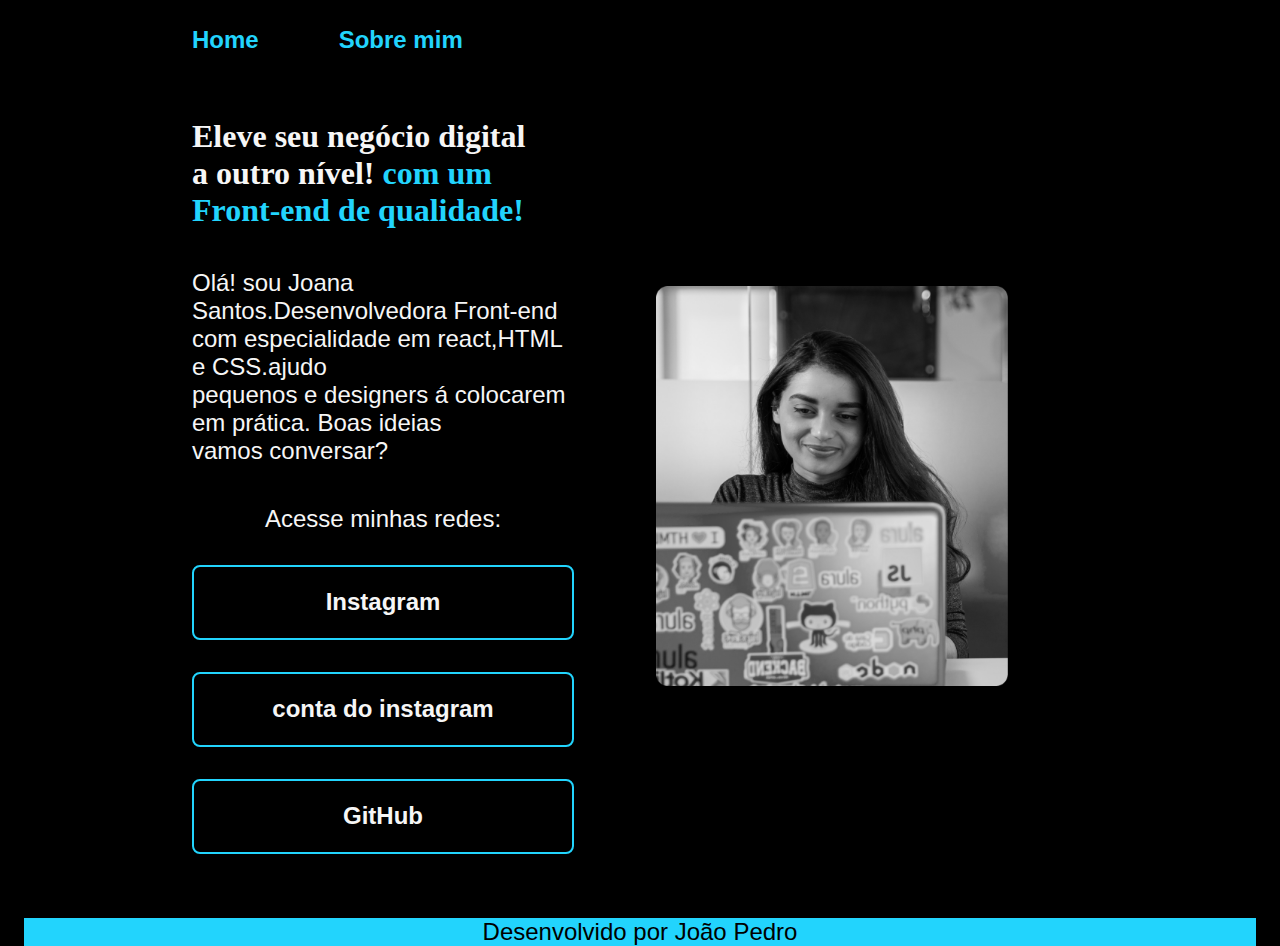
==== index.html @ 234bd1c4 "Add files via upload" ====
<!DOCTYPE html>
<html lang="pt-br">
<head>
    <meta charset="UTF-8">
    <meta http-equiv="X-UA-Compatible" content="IE=edge">
    <meta name="viewport" content="width=device-width, initial-scale=1.0">
    <title>Portfolio</title>
    <link rel="stylesheet" href="../styles/style.css">
    
</head>
<body>
      <header class="cabecalho">
        <nav class="cabecalho__menu">
            <a class="cabecalho__menu__link" href="index.html">Home</a>
            <a class="cabecalho__menu__link" href="about.html">Sobre mim</a>
        </nav>
      </header>
    <main class="apresentacao">
        <section class="apresentacao__conteudo">
            <h1 class="apresentacao__conteudo--titulo">

                Eleve seu negócio digital <br> a outro nível!
                 <strong class="titulo-destaque"> com um<br> Front-end de qualidade!</strong>
           </h1>

            <p class="apresentacao__conteudo__texto">
                
                Olá! sou Joana Santos.Desenvolvedora Front-end <br> com especialidade em react,HTML e
                CSS.ajudo <br> pequenos e designers á colocarem em  prática. Boas ideias <br> vamos conversar?
            </p>

            <div class="apresentacao__links">

                <h2 class="apresentacao__links__subtitulo">Acesse minhas redes:</h2>
                <a class="apresentacao__links__navegacao" href="https://instagram.com/joao___siqueira11">Instagram</a>
                <a class="apresentacao__links__navegacao" href="https://instagram.com/janainab186">conta do instagram</a> 
                <a class="apresentacao__links__navegacao" href="https://GitHub.com/joaodevprogramador11">GitHub</a>
                

            </div>

        </section> 
        <img class="apresentacao__imagem" src="../image/Rectangle 47.png" alt="Foto das Joana Santos programando" width="600px"  height="400">

    <main></main>

    </main>
  
   <footer class="rodape">
      <p> Desenvolvido por João Pedro</p>
   </footer>
</body>
</html>
---- styles/style.css ----
:root{
    --cor-primaria: #000000;
    --cor-secundario:#f6f6f6;
    --cor-terciario: #22d4fd;
    --cor-hover: #272727;

    --font-principal:'Krona One', sans-serif;
    --font-secundaria: 'Monteserrat', sans-serif;
}


*{
    margin: 0;
    padding: 0;
}

body{
    height: 100vh;
    box-sizing: border-box;
    background-color: var(--cor-primaria);
    color: var(--cor-secundario);
    gap: 80px;
}

.cabecalho{
    padding: 2% 0% 0% 15%;
}

.cabecalho__menu{
    display: flex;
    gap: 80px;
}

.cabecalho__menu__link{
    font-family: var(--font-secundaria);
    font-size: 24px;
    font-weight: 600;
    color: var(--cor-terciario);
    text-decoration: none;
}


.titulo-destaque{
    color: var(--cor-terciario);

}
.apresentacao{
    margin: 5% 15%;
    display:flex;
    align-items: center;
    justify-content: space-between;
    gap: 82px;
}

.apresentacao__conteudo{
    width: 615px;
    display: flex;
    flex-direction: column;
    gap: 40px;
}

.apresentacao__conteudo__texto{
    font-size: 24px;
    font-family: var(--font-secundaria);
}

.apresentacao__conteudo__titulo{
    font-size: 2.5rem;
    font-family: var(--fonte-principal);

}

.apresentacao__links{
  display: flex;
  flex-direction: column;
  justify-content: space-between;
  align-items: center;
  gap: 32px;
}

.apresentacao__links__subtitulo{
    font-family: var(--font-principal);
    font-weight: 400;
    font-size: 24px;
}

.apresentacao__links__navegacao{
    border: 2px solid var(--cor-terciario);
    /* background-color:  #22D4FD; */
    width: 378px;
    text-align: center;
    border-radius: 8px;
    font-size: 24px;
    font-weight: 600;
    padding: 21.5px 0;
    text-decoration: none;
    color: var(--cor-secundario);
    font-family:  var(--font-secundaria);

}

.apresentacao__links__link:hover{
    background-color: var(--cor-hover);
}

.apresentacao__imagem{
width: 50%;
display: flex;
flex-direction: column;
gap: 40px;
}


.rodape{
 margin: 24px;
color: var(--cor-primaria);
background-color: var(--cor-terciario);
text-align: center;
font-family: var(--font-secundaria);
font-size: 1.5rem;
font-weight: 400;
}

@media (max-width:1200px) {

    .cabecalho{
        padding: 10%;
    }

    .cabecalho__menu{
        justify-content: center;
    }

    .apresentacao{
        flex-direction: column-reverse;
        padding: 5%;
    }

    .apresentacao__conteudo{
        width: 100%;
    }
}
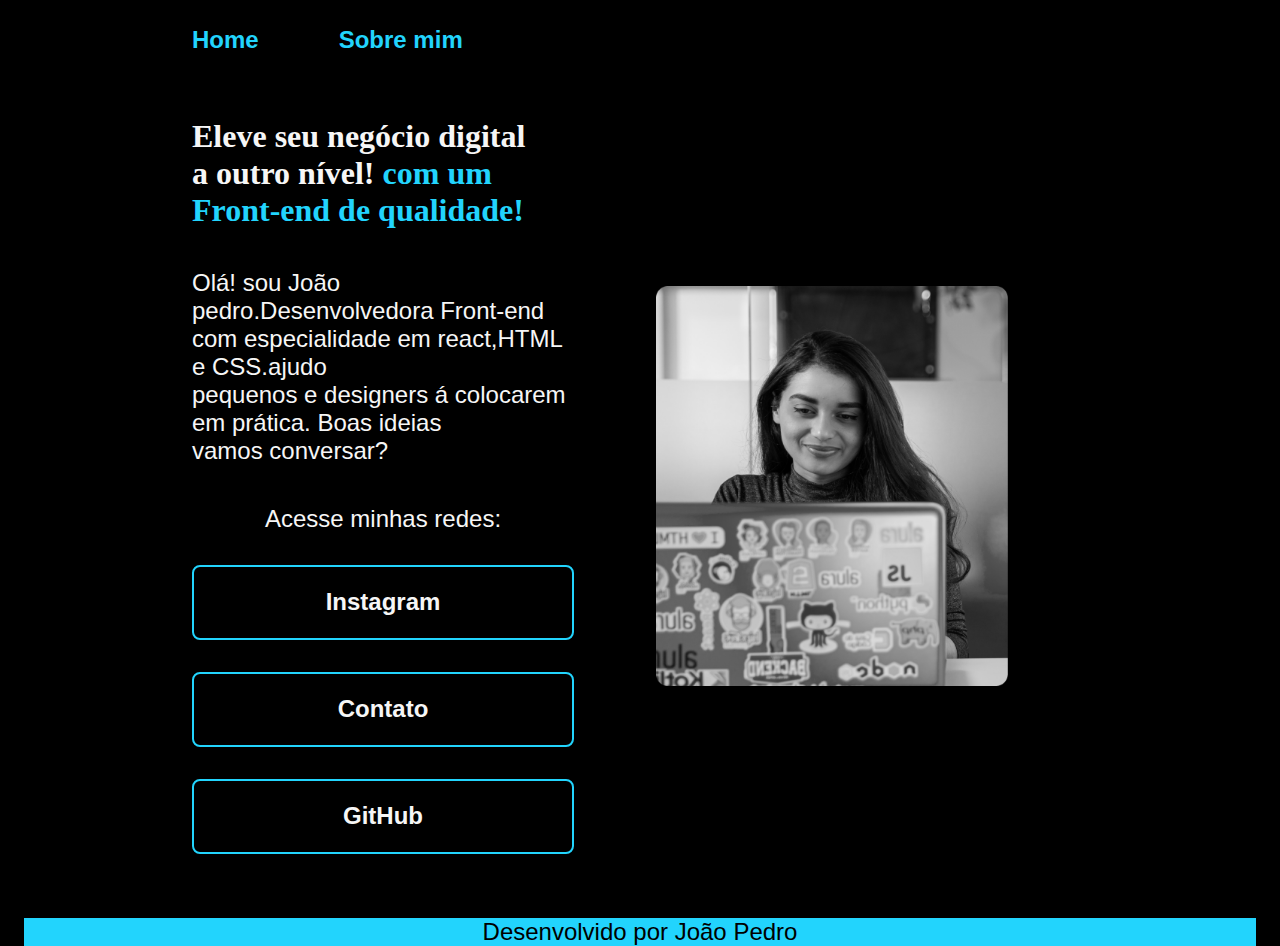
==== commit ae68f538: "Add files via upload" ====
--- a/index.html
+++ b/index.html
@@ -25,7 +25,7 @@
 
             <p class="apresentacao__conteudo__texto">
                 
-                Olá! sou Joana Santos.Desenvolvedora Front-end <br> com especialidade em react,HTML e
+                Olá! sou João pedro.Desenvolvedora Front-end <br> com especialidade em react,HTML e
                 CSS.ajudo <br> pequenos e designers á colocarem em  prática. Boas ideias <br> vamos conversar?
             </p>
 
@@ -33,14 +33,14 @@
 
                 <h2 class="apresentacao__links__subtitulo">Acesse minhas redes:</h2>
                 <a class="apresentacao__links__navegacao" href="https://instagram.com/joao___siqueira11">Instagram</a>
-                <a class="apresentacao__links__navegacao" href="https://instagram.com/janainab186">conta do instagram</a> 
+                <a class="apresentacao__links__navegacao" href="https://web.whatsapp.com/21979133642">Contato</a> 
                 <a class="apresentacao__links__navegacao" href="https://GitHub.com/joaodevprogramador11">GitHub</a>
                 
 
             </div>
 
         </section> 
-        <img class="apresentacao__imagem" src="../image/Rectangle 47.png" alt="Foto das Joana Santos programando" width="600px"  height="400">
+        <img class="apresentacao__imagem" src="../image/Rectangle 47.png" alt="Foto das Joana Santos programando" width="800px"  height="400">
 
     <main></main>
 
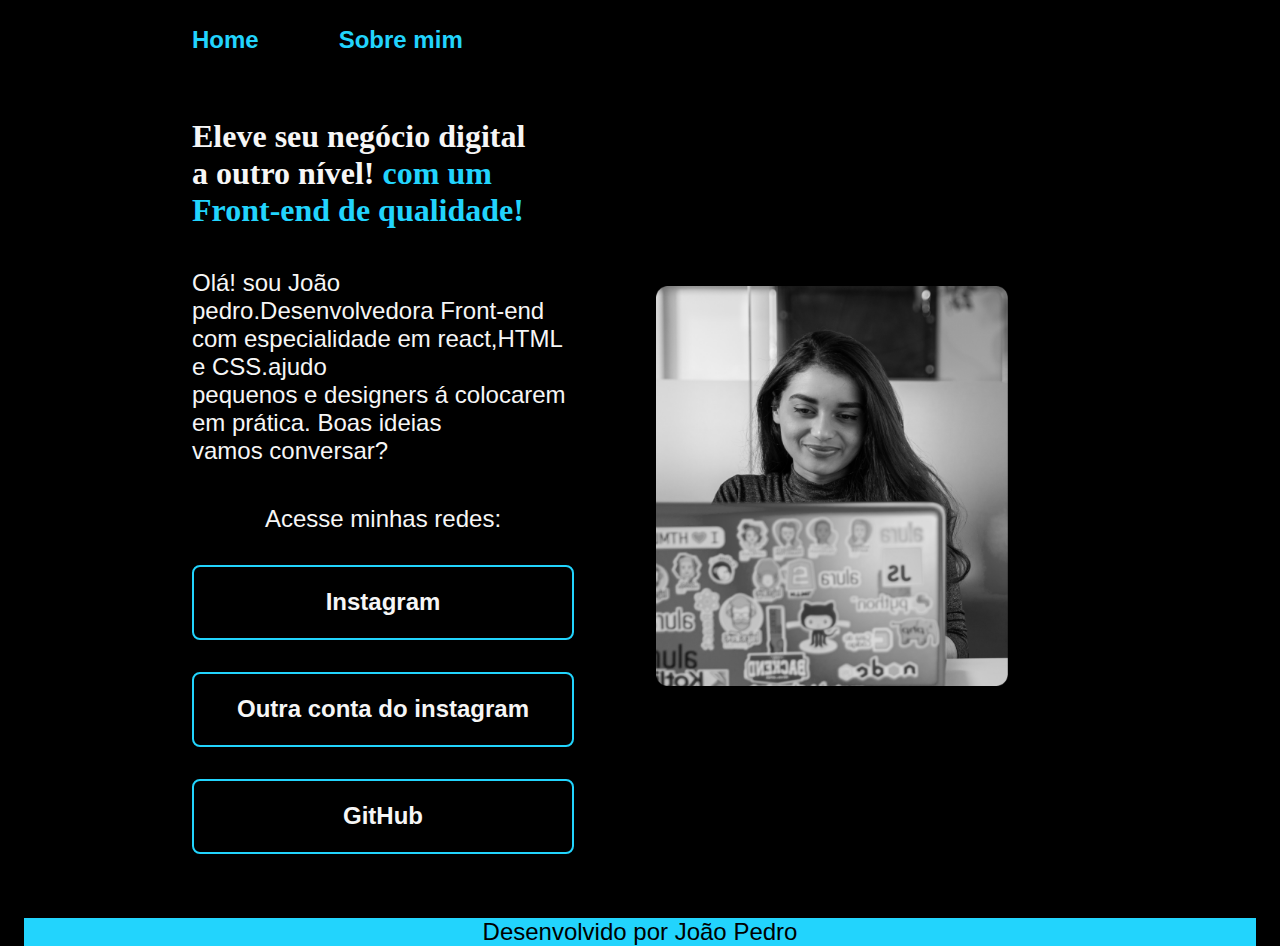
==== commit 10d3e559: "Add files via upload" ====
--- a/index.html
+++ b/index.html
@@ -33,7 +33,7 @@
 
                 <h2 class="apresentacao__links__subtitulo">Acesse minhas redes:</h2>
                 <a class="apresentacao__links__navegacao" href="https://instagram.com/joao___siqueira11">Instagram</a>
-                <a class="apresentacao__links__navegacao" href="https://web.whatsapp.com/21979133642">Contato</a> 
+                <a class="apresentacao__links__navegacao" href="https://instagram.com">Outra conta do instagram</a> 
                 <a class="apresentacao__links__navegacao" href="https://GitHub.com/joaodevprogramador11">GitHub</a>
                 
 
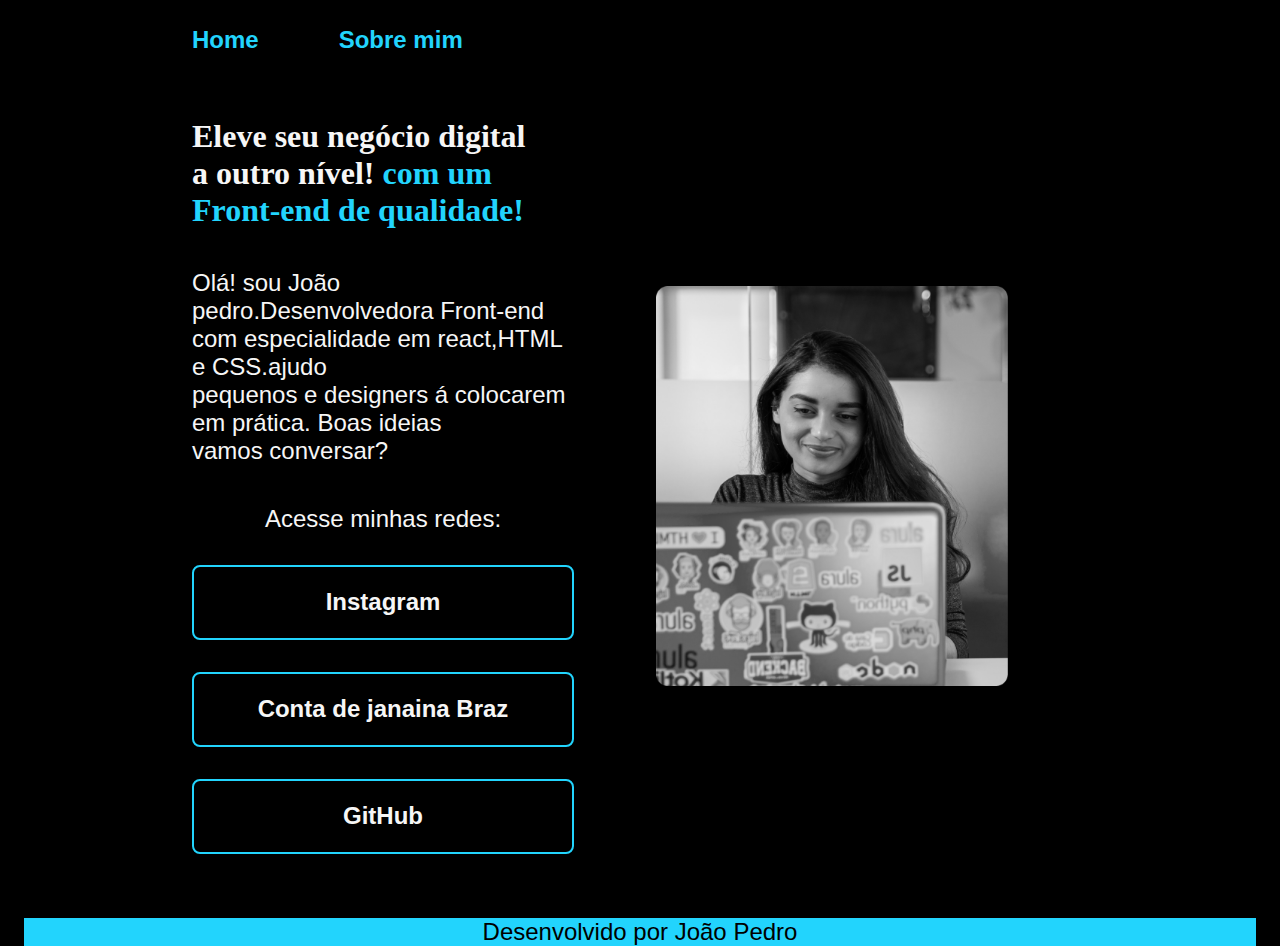
==== commit b9575e42: "Add files via upload" ====
--- a/index.html
+++ b/index.html
@@ -33,7 +33,7 @@
 
                 <h2 class="apresentacao__links__subtitulo">Acesse minhas redes:</h2>
                 <a class="apresentacao__links__navegacao" href="https://instagram.com/joao___siqueira11">Instagram</a>
-                <a class="apresentacao__links__navegacao" href="https://instagram.com">Outra conta do instagram</a> 
+                <a class="apresentacao__links__navegacao" href="https://instagram.com/bruno___siqueira">Conta de janaina Braz</a> 
                 <a class="apresentacao__links__navegacao" href="https://GitHub.com/joaodevprogramador11">GitHub</a>
                 
 
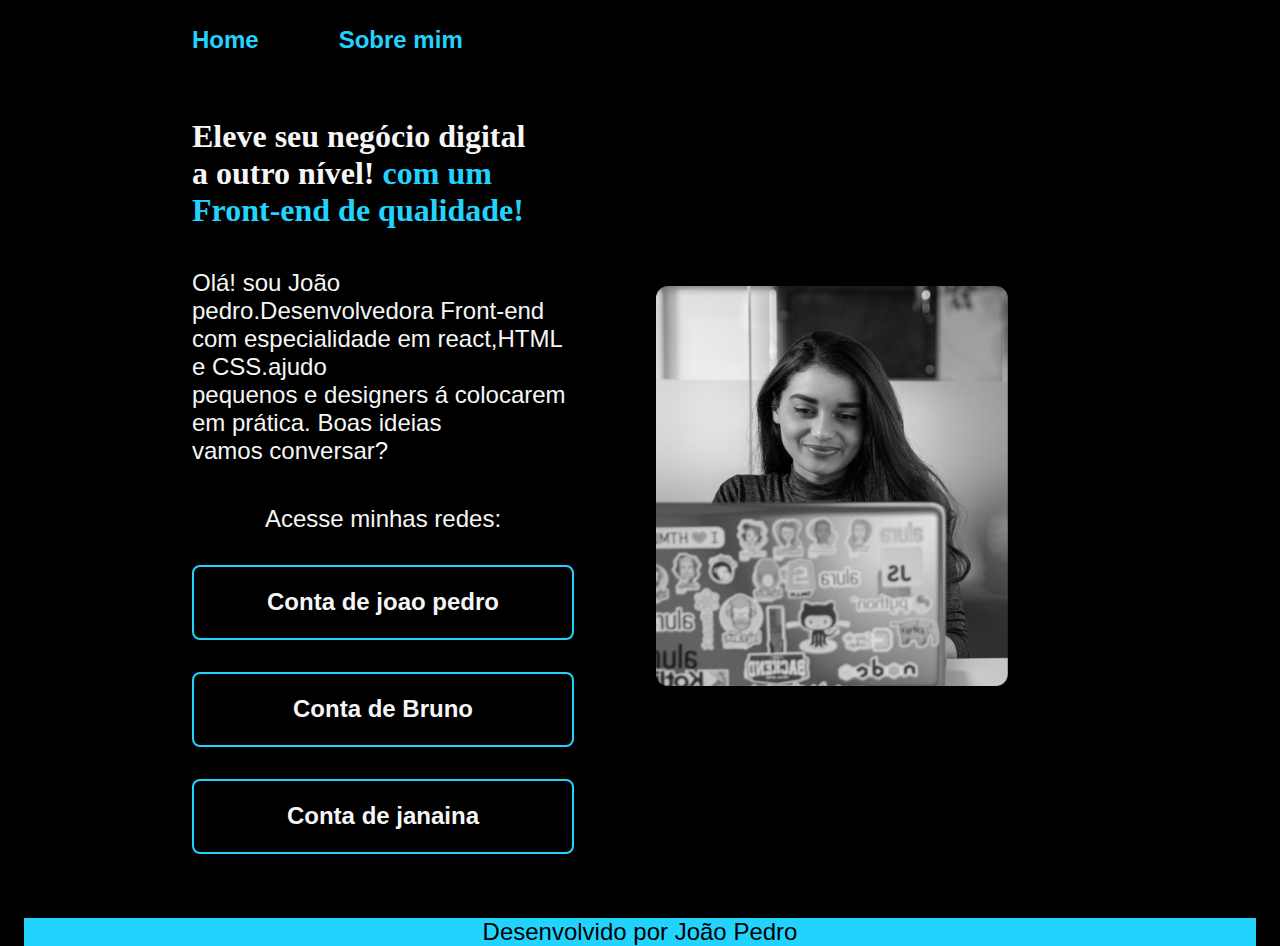
==== commit b6348d27: "Add files via upload" ====
--- a/index.html
+++ b/index.html
@@ -32,9 +32,9 @@
             <div class="apresentacao__links">
 
                 <h2 class="apresentacao__links__subtitulo">Acesse minhas redes:</h2>
-                <a class="apresentacao__links__navegacao" href="https://instagram.com/joao___siqueira11">Instagram</a>
-                <a class="apresentacao__links__navegacao" href="https://instagram.com/bruno___siqueira">Conta de janaina Braz</a> 
-                <a class="apresentacao__links__navegacao" href="https://GitHub.com/joaodevprogramador11">GitHub</a>
+                <a class="apresentacao__links__navegacao" href="https://instagram.com/joao___siqueira11">Conta de joao pedro</a>
+                <a class="apresentacao__links__navegacao" href="https://instagram.com/bruno___siqueira">Conta de Bruno</a> 
+                <a class="apresentacao__links__navegacao" href="https://instagram.com/janainab186">Conta de janaina</a>
                 
 
             </div>
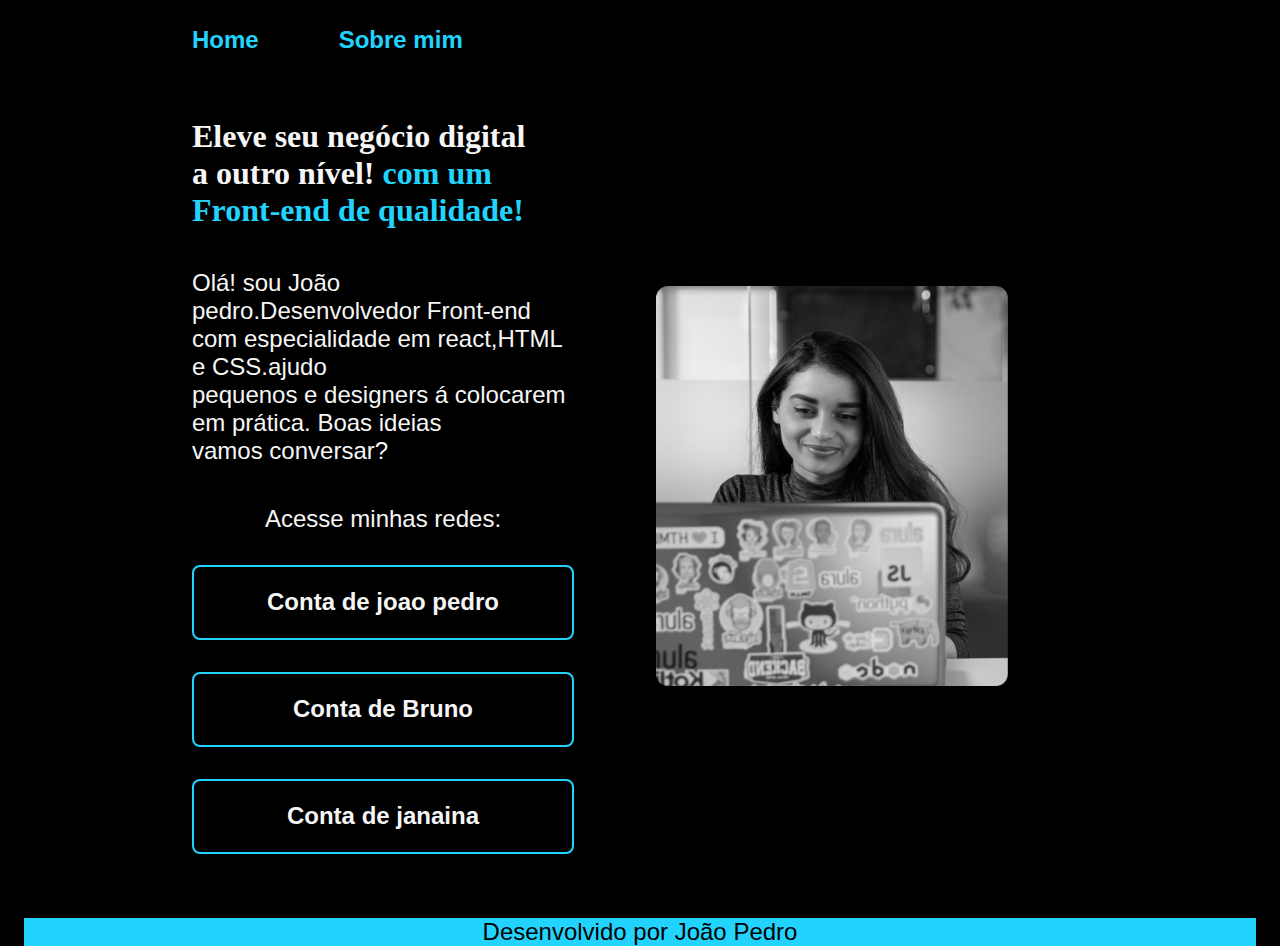
==== commit 6c3bce70: "Add files via upload" ====
--- a/index.html
+++ b/index.html
@@ -25,7 +25,7 @@
 
             <p class="apresentacao__conteudo__texto">
                 
-                Olá! sou João pedro.Desenvolvedora Front-end <br> com especialidade em react,HTML e
+                Olá! sou João pedro.Desenvolvedor Front-end <br> com especialidade em react,HTML e
                 CSS.ajudo <br> pequenos e designers á colocarem em  prática. Boas ideias <br> vamos conversar?
             </p>
 
